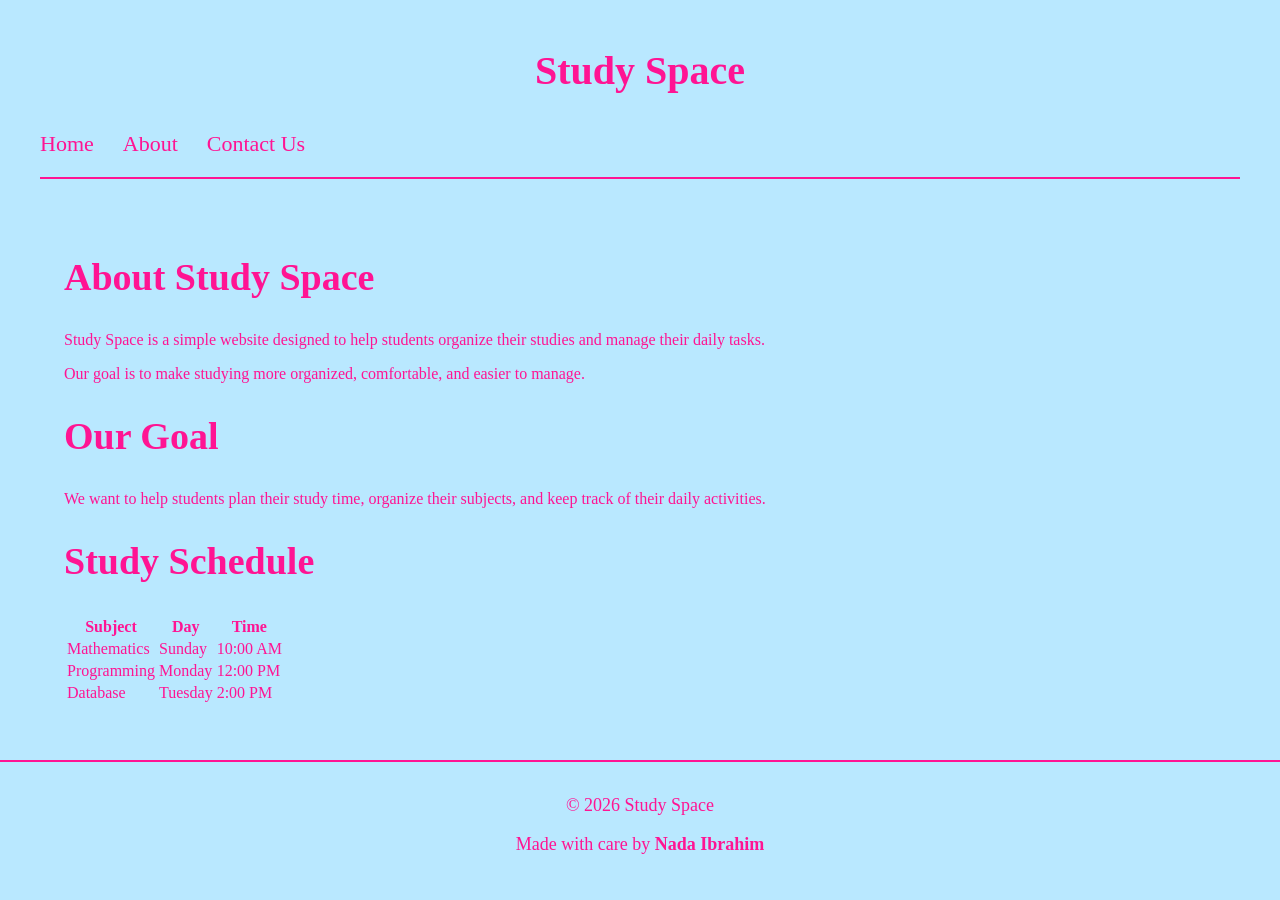
==== about.html @ f01191ea "Add files via upload" ====
<!DOCTYPE html>
<html lang="en">

<head>
    <meta charset="UTF-8">
    <meta name="viewport" content="width=device-width, initial-scale=1.0">
    <title>Study Space - About</title>
    <link rel="stylesheet" href="stylesheet.css">
</head>

<body>

    <header>
        <h1>Study Space</h1>

        <nav>
            <a href="index.html">Home</a>
            <a href="about.html">About</a>
            <a href="contact.html">Contact Us</a>
        </nav>
    </header>

    <main>

        <section>
            <h2>About Study Space</h2>

            <p>
                Study Space is a simple website designed to help
                students organize their studies and manage their
                daily tasks.
            </p>

            <p>
                Our goal is to make studying more organized,
                comfortable, and easier to manage.
            </p>
        </section>

        <section>
            <h2>Our Goal</h2>

            <p>
                We want to help students plan their study time,
                organize their subjects, and keep track of their
                daily activities.
            </p>
        </section>

        <section>
            <h2>Study Schedule</h2>

            <table>
                <thead>
                    <tr>
                        <th>Subject</th>
                        <th>Day</th>
                        <th>Time</th>
                    </tr>
                </thead>

                <tbody>
                    <tr>
                        <td>Mathematics</td>
                        <td>Sunday</td>
                        <td>10:00 AM</td>
                    </tr>

                    <tr>
                        <td>Programming</td>
                        <td>Monday</td>
                        <td>12:00 PM</td>
                    </tr>

                    <tr>
                        <td>Database</td>
                        <td>Tuesday</td>
                        <td>2:00 PM</td>
                    </tr>
                </tbody>
            </table>

        </section>

    </main>

    <footer>
    <p>&copy; 2026 Study Space</p>
    <p>Made with care by <strong>Nada Ibrahim</strong></p>
</footer>

</body>

</html>
---- stylesheet.css ----
/* Main Title */
h1 {
    color: #ff1493;
    width: 100%;
    text-align: center;
    font-size: 40px;
}

/* Page */
body {
    background-color: #b9e8ff;
    color: #ff1493;
    font-family: Georgia, "Times New Roman", serif;
    margin: 0;
}

/* Header */
header {
    padding: 20px 40px;
}

/* Navigation */
nav {
    padding: 10px 0 20px;
    border-bottom: 2px solid #ff1493;
}

nav a {
    color: #ff1493;
    font-size: 22px;
    margin-right: 25px;
    text-decoration: none;
}

nav a:hover {
    text-decoration: underline;
}

/* Main Content */
main {
    padding: 25px 5%;
}

h2 {
    color: #ff1493;
    font-size: 38px;
}

h3 {
    color: #ff1493;
}

/* Form */
form {
    font-size: 20px;
}

label {
    color: #ff1493;
}

input[type="text"],
input[type="email"],
input[type="number"],
input[type="date"],
select,
textarea {
    background-color: white;
    border: 2px solid #ff1493;
    border-radius: 5px;
    padding: 8px;
    font-size: 18px;
}

input[type="text"],
input[type="email"] {
    width: 400px;
}

input[type="number"] {
    width: 300px;
}

textarea {
    width: 700px;
    height: 120px;
}

/* Radio Buttons and Checkboxes */
input[type="radio"],
input[type="checkbox"] {
    accent-color: #ff1493;
}

/* Submit Button */
button {
    background-color: #ff1493;
    color: white;
    border: none;
    border-radius: 7px;
    padding: 10px 30px;
    font-size: 18px;
    cursor: pointer;
}

button:hover {
    background-color: #e60073;
}

/* Footer */
footer {
    border-top: 2px solid #ff1493;
    text-align: center;
    padding: 15px;
    margin-top: 30px;
    font-size: 18px;
}
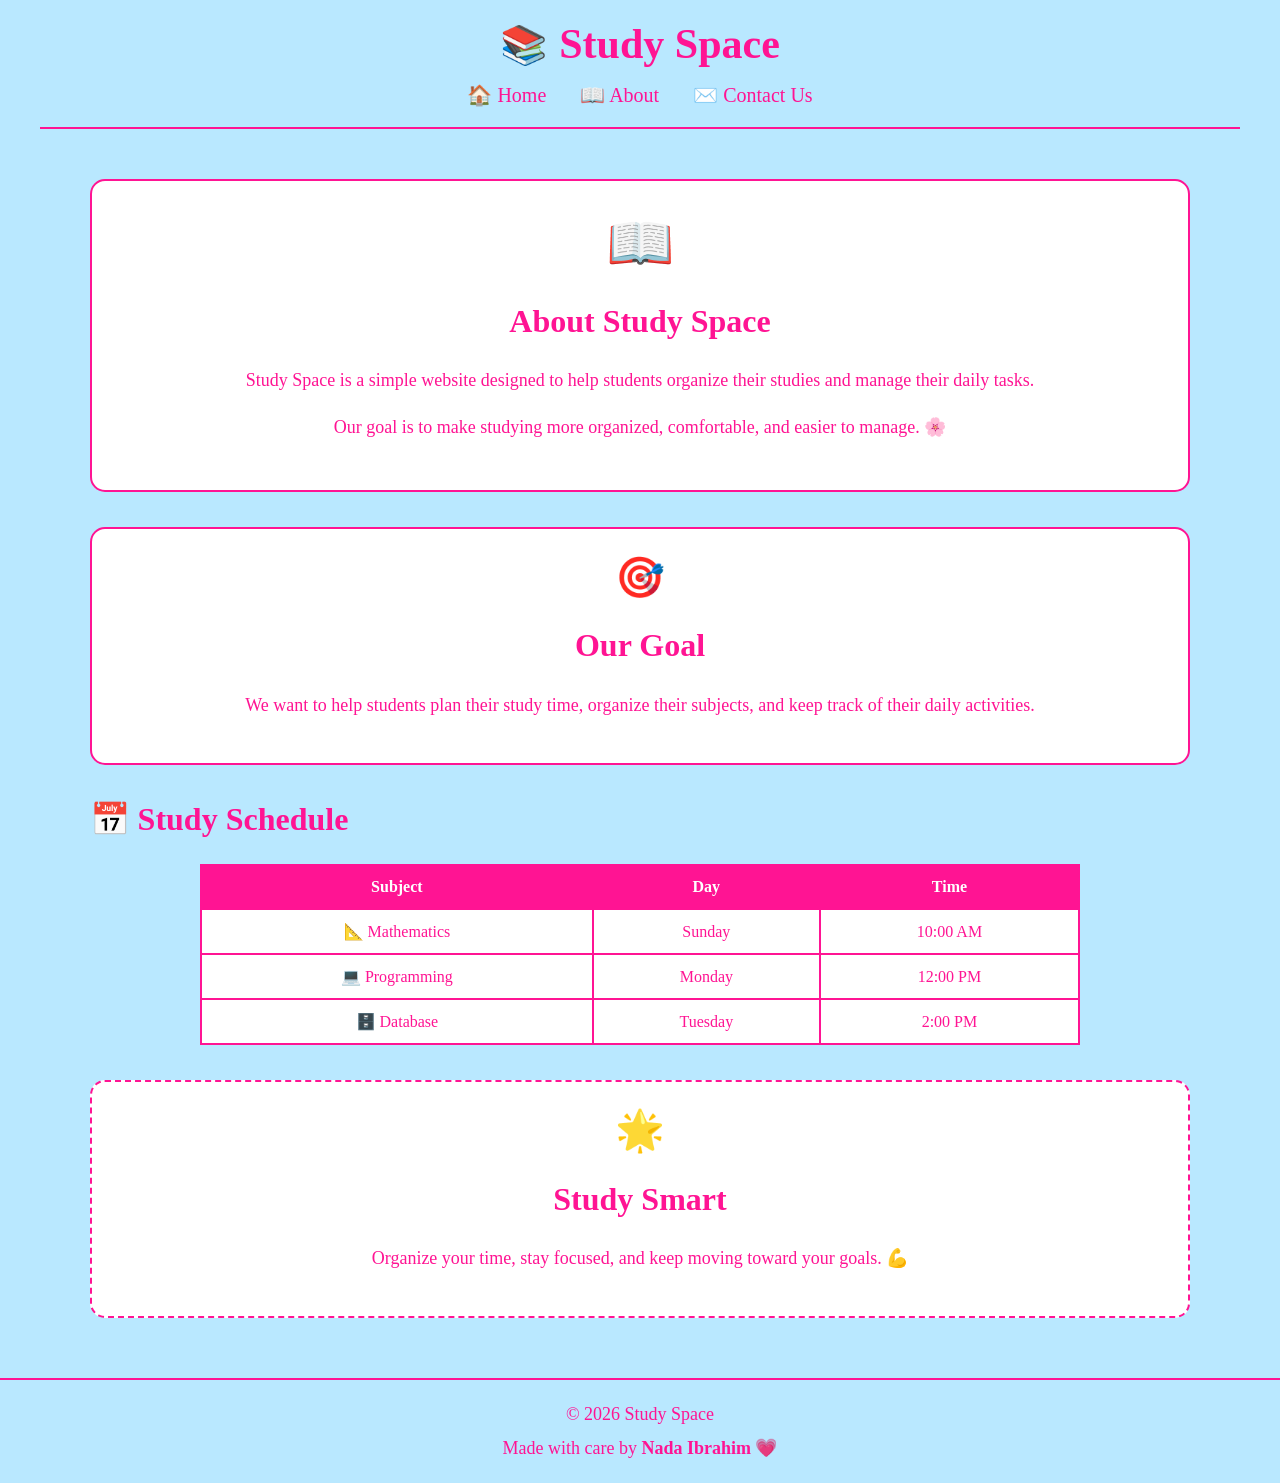
==== commit b9662412: "Add files via upload" ====
--- a/about.html
+++ b/about.html
@@ -1,5 +1,4 @@
-
-       <!DOCTYPE html>
+<!DOCTYPE html>
 <html lang="en">
 
 <head>
@@ -12,18 +11,25 @@
 <body>
 
     <header>
-        <h1>Study Space</h1>
+        <div class="logo">
+            <span class="logo-icon">📚</span>
+            <h1>Study Space</h1>
+        </div>
 
         <nav>
-            <a href="index.html">Home</a>
-            <a href="about.html">About</a>
-            <a href="contact.html">Contact Us</a>
+            <a href="index.html">🏠 Home</a>
+            <a href="about.html">📖 About</a>
+            <a href="contact.html">✉️ Contact Us</a>
         </nav>
     </header>
 
+
     <main>
 
-        <section>
+        <section class="hero">
+
+            <div class="hero-icon">📖</div>
+
             <h2>About Study Space</h2>
 
             <p>
@@ -34,11 +40,16 @@
 
             <p>
                 Our goal is to make studying more organized,
-                comfortable, and easier to manage.
+                comfortable, and easier to manage. 🌸
             </p>
+
         </section>
 
-        <section>
+
+        <section class="info-box">
+
+            <div class="small-icon">🎯</div>
+
             <h2>Our Goal</h2>
 
             <p>
@@ -46,12 +57,16 @@
                 organize their subjects, and keep track of their
                 daily activities.
             </p>
+
         </section>
 
+
         <section>
-            <h2>Study Schedule</h2>
+
+            <h2>📅 Study Schedule</h2>
 
             <table>
+
                 <thead>
                     <tr>
                         <th>Subject</th>
@@ -61,34 +76,52 @@
                 </thead>
 
                 <tbody>
+
                     <tr>
-                        <td>Mathematics</td>
+                        <td>📐 Mathematics</td>
                         <td>Sunday</td>
                         <td>10:00 AM</td>
                     </tr>
 
                     <tr>
-                        <td>Programming</td>
+                        <td>💻 Programming</td>
                         <td>Monday</td>
                         <td>12:00 PM</td>
                     </tr>
 
                     <tr>
-                        <td>Database</td>
+                        <td>🗄️ Database</td>
                         <td>Tuesday</td>
                         <td>2:00 PM</td>
                     </tr>
+
                 </tbody>
+
             </table>
+
+        </section>
+
+
+        <section class="motivation">
+
+            <div class="small-icon">🌟</div>
+
+            <h2>Study Smart</h2>
+
+            <p>
+                Organize your time, stay focused, and keep moving
+                toward your goals. 💪
+            </p>
 
         </section>
 
     </main>
 
+
     <footer>
-    <p>&copy; 2026 Study Space</p>
-    <p>Made with care by <strong>Nada Ibrahim</strong></p>
-</footer>
+        <p>&copy; 2026 Study Space</p>
+        <p>Made with care by <strong>Nada Ibrahim</strong> 💗</p>
+    </footer>
 
 </body>
 
--- a/stylesheet.css
+++ b/stylesheet.css
@@ -1,12 +1,5 @@
-/* Main Title */
-h1 {
-    color: #ff1493;
-    width: 100%;
-    text-align: center;
-    font-size: 40px;
-}
-
-/* Page */
+/* General Page */
+
 body {
     background-color: #b9e8ff;
     color: #ff1493;
@@ -14,21 +7,45 @@
     margin: 0;
 }
 
+
 /* Header */
+
 header {
     padding: 20px 40px;
 }
 
+
+/* Logo */
+
+.logo {
+    text-align: center;
+}
+
+.logo h1 {
+    display: inline-block;
+    margin: 0;
+    color: #ff1493;
+    font-size: 42px;
+}
+
+.logo-icon {
+    font-size: 38px;
+    margin-right: 8px;
+}
+
+
 /* Navigation */
+
 nav {
-    padding: 10px 0 20px;
+    padding: 15px 0 20px;
     border-bottom: 2px solid #ff1493;
+    text-align: center;
 }
 
 nav a {
     color: #ff1493;
-    font-size: 22px;
-    margin-right: 25px;
+    font-size: 20px;
+    margin: 0 15px;
     text-decoration: none;
 }
 
@@ -36,28 +53,166 @@
     text-decoration: underline;
 }
 
+
 /* Main Content */
+
 main {
-    padding: 25px 5%;
+    padding: 30px 7%;
 }
 
 h2 {
     color: #ff1493;
-    font-size: 38px;
+    font-size: 32px;
 }
 
 h3 {
     color: #ff1493;
 }
 
+p {
+    font-size: 18px;
+    line-height: 1.6;
+}
+
+
+/* Hero Section */
+
+.hero {
+    background-color: white;
+    border: 2px solid #ff1493;
+    border-radius: 15px;
+    padding: 30px;
+    margin-bottom: 35px;
+    text-align: center;
+}
+
+.hero-icon {
+    font-size: 55px;
+    margin-bottom: 10px;
+}
+
+
+/* Cards */
+
+.cards {
+    display: flex;
+    gap: 20px;
+    justify-content: center;
+    flex-wrap: wrap;
+}
+
+.card {
+    background-color: white;
+    border: 2px solid #ff1493;
+    border-radius: 15px;
+    padding: 20px;
+    width: 250px;
+    text-align: center;
+}
+
+.card:hover {
+    transform: translateY(-5px);
+}
+
+.card-icon {
+    font-size: 45px;
+}
+
+.card h3 {
+    font-size: 23px;
+}
+
+
+/* Information Box */
+
+.info-box {
+    background-color: white;
+    border: 2px solid #ff1493;
+    border-radius: 15px;
+    padding: 25px;
+    margin-bottom: 35px;
+    text-align: center;
+}
+
+.small-icon {
+    font-size: 40px;
+}
+
+
+/* Motivation Section */
+
+.motivation {
+    background-color: white;
+    border: 2px dashed #ff1493;
+    border-radius: 15px;
+    padding: 25px;
+    margin-top: 35px;
+    text-align: center;
+}
+
+
+/* Table */
+
+table {
+    border-collapse: collapse;
+    background-color: white;
+    width: 80%;
+    margin: 20px auto;
+}
+
+th,
+td {
+    border: 2px solid #ff1493;
+    padding: 12px;
+    text-align: center;
+}
+
+th {
+    background-color: #ff1493;
+    color: white;
+}
+
+
 /* Form */
+
 form {
-    font-size: 20px;
-}
-
-label {
-    color: #ff1493;
-}
+    background-color: white;
+    border: 2px solid #ff1493;
+    border-radius: 15px;
+    padding: 25px;
+    font-size: 18px;
+}
+
+fieldset {
+    border: 2px solid #ff1493;
+    border-radius: 10px;
+    margin-bottom: 25px;
+    padding: 20px;
+}
+
+legend {
+    color: #ff1493;
+    font-size: 22px;
+    font-weight: bold;
+    padding: 0 8px;
+}
+
+
+/* Form Groups */
+
+.form-group {
+    margin-bottom: 18px;
+}
+
+.form-group label {
+    display: block;
+    color: #ff1493;
+    margin-bottom: 7px;
+    font-weight: bold;
+}
+
+
+/* Text Inputs */
 
 input[type="text"],
 input[type="email"],
@@ -68,37 +223,67 @@
     background-color: white;
     border: 2px solid #ff1493;
     border-radius: 5px;
-    padding: 8px;
-    font-size: 18px;
-}
+    padding: 9px;
+    font-size: 17px;
+    box-sizing: border-box;
+}
+
+
+/* Input Sizes */
 
 input[type="text"],
 input[type="email"] {
     width: 400px;
-}
-
-input[type="number"] {
+    max-width: 100%;
+}
+
+input[type="number"],
+input[type="date"] {
     width: 300px;
-}
+    max-width: 100%;
+}
+
+select {
+    width: 300px;
+    max-width: 100%;
+}
+
+
+/* Textarea */
 
 textarea {
-    width: 700px;
-    height: 120px;
-}
-
-/* Radio Buttons and Checkboxes */
+    width: 100%;
+    max-width: 650px;
+    height: 140px;
+    margin-top: 10px;
+}
+
+
+/* Radio Buttons & Checkboxes */
+
+.options {
+    margin-bottom: 20px;
+}
+
+.options label {
+    margin-right: 20px;
+    color: #ff1493;
+}
+
 input[type="radio"],
 input[type="checkbox"] {
     accent-color: #ff1493;
 }
 
+
 /* Submit Button */
+
 button {
     background-color: #ff1493;
     color: white;
     border: none;
-    border-radius: 7px;
-    padding: 10px 30px;
+    border-radius: 8px;
+    padding: 12px 35px;
     font-size: 18px;
     cursor: pointer;
 }
@@ -107,11 +292,56 @@
     background-color: #e60073;
 }
 
+
 /* Footer */
+
 footer {
     border-top: 2px solid #ff1493;
     text-align: center;
     padding: 15px;
     margin-top: 30px;
-    font-size: 18px;
+}
+
+footer p {
+    margin: 5px;
+}
+
+
+/* Responsive Design */
+
+@media (max-width: 600px) {
+
+    header {
+        padding: 20px;
+    }
+
+    .logo h1 {
+        font-size: 32px;
+    }
+
+    nav a {
+        display: block;
+        margin: 10px;
+    }
+
+    main {
+        padding: 20px;
+    }
+
+    table {
+        width: 100%;
+    }
+
+    input[type="text"],
+    input[type="email"],
+    input[type="number"],
+    input[type="date"],
+    select {
+        width: 100%;
+    }
+
+    .options label {
+        display: block;
+        margin: 10px 0;
+    }
 }
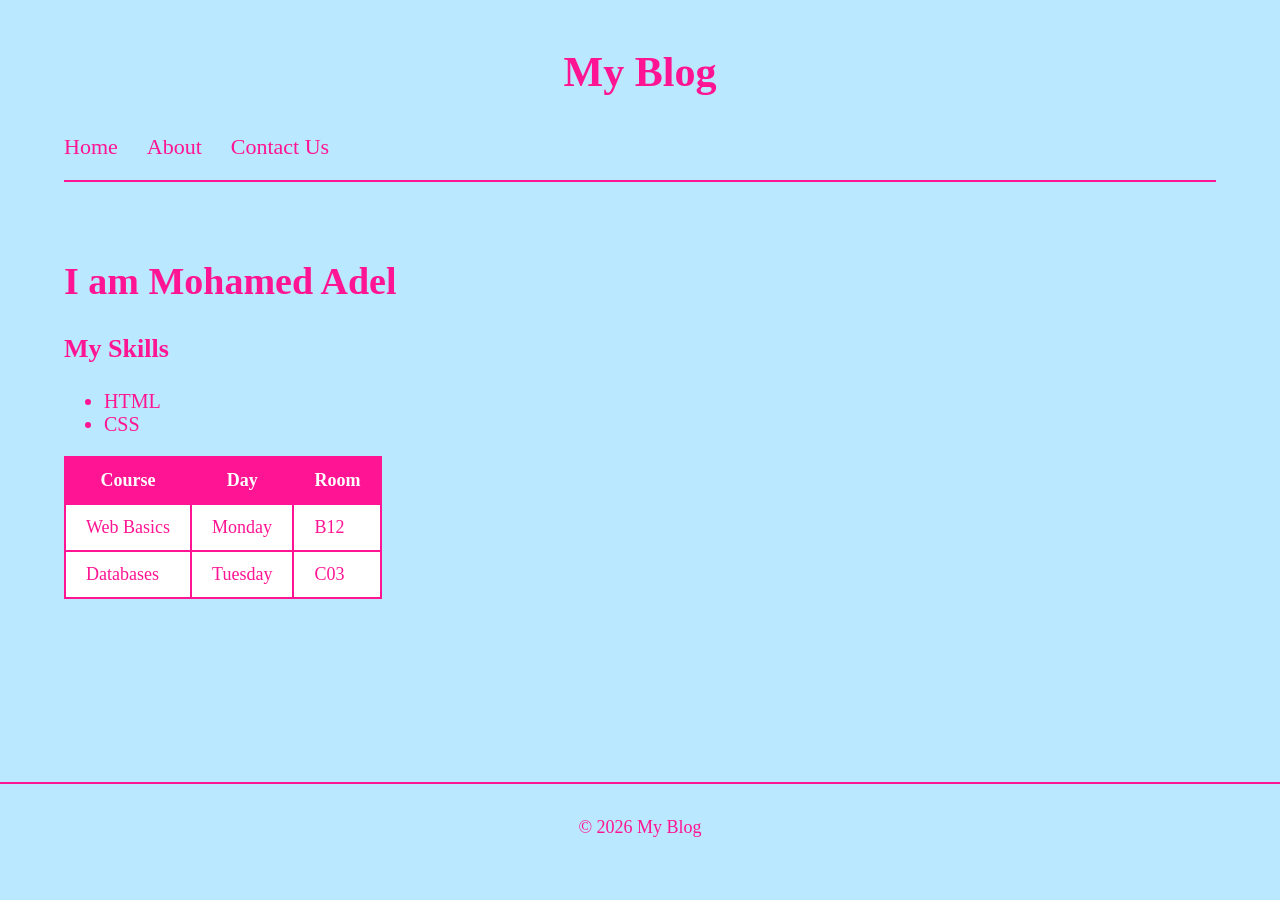
==== commit 5ba66f81: "Add files via upload" ====
--- a/about.html
+++ b/about.html
@@ -4,123 +4,65 @@
 <head>
     <meta charset="UTF-8">
     <meta name="viewport" content="width=device-width, initial-scale=1.0">
-    <title>Study Space - About</title>
+    <title>About - My Blog</title>
     <link rel="stylesheet" href="stylesheet.css">
 </head>
 
 <body>
 
     <header>
-        <div class="logo">
-            <span class="logo-icon">📚</span>
-            <h1>Study Space</h1>
-        </div>
+        <h1>My Blog</h1>
 
         <nav>
-            <a href="index.html">🏠 Home</a>
-            <a href="about.html">📖 About</a>
-            <a href="contact.html">✉️ Contact Us</a>
+            <a href="index.html">Home</a>
+            <a href="about.html">About</a>
+            <a href="contact.html">Contact Us</a>
         </nav>
     </header>
 
-
     <main>
 
-        <section class="hero">
+        <h2>I am Mohamed Adel</h2>
 
-            <div class="hero-icon">📖</div>
+        <h3>My Skills</h3>
 
-            <h2>About Study Space</h2>
+        <ul>
+            <li>HTML</li>
+            <li>CSS</li>
+        </ul>
 
-            <p>
-                Study Space is a simple website designed to help
-                students organize their studies and manage their
-                daily tasks.
-            </p>
+        <table>
 
-            <p>
-                Our goal is to make studying more organized,
-                comfortable, and easier to manage. 🌸
-            </p>
+            <thead>
+                <tr>
+                    <th>Course</th>
+                    <th>Day</th>
+                    <th>Room</th>
+                </tr>
+            </thead>
 
-        </section>
+            <tbody>
 
+                <tr>
+                    <td>Web Basics</td>
+                    <td>Monday</td>
+                    <td>B12</td>
+                </tr>
 
-        <section class="info-box">
+                <tr>
+                    <td>Databases</td>
+                    <td>Tuesday</td>
+                    <td>C03</td>
+                </tr>
 
-            <div class="small-icon">🎯</div>
+            </tbody>
 
-            <h2>Our Goal</h2>
-
-            <p>
-                We want to help students plan their study time,
-                organize their subjects, and keep track of their
-                daily activities.
-            </p>
-
-        </section>
-
-
-        <section>
-
-            <h2>📅 Study Schedule</h2>
-
-            <table>
-
-                <thead>
-                    <tr>
-                        <th>Subject</th>
-                        <th>Day</th>
-                        <th>Time</th>
-                    </tr>
-                </thead>
-
-                <tbody>
-
-                    <tr>
-                        <td>📐 Mathematics</td>
-                        <td>Sunday</td>
-                        <td>10:00 AM</td>
-                    </tr>
-
-                    <tr>
-                        <td>💻 Programming</td>
-                        <td>Monday</td>
-                        <td>12:00 PM</td>
-                    </tr>
-
-                    <tr>
-                        <td>🗄️ Database</td>
-                        <td>Tuesday</td>
-                        <td>2:00 PM</td>
-                    </tr>
-
-                </tbody>
-
-            </table>
-
-        </section>
-
-
-        <section class="motivation">
-
-            <div class="small-icon">🌟</div>
-
-            <h2>Study Smart</h2>
-
-            <p>
-                Organize your time, stay focused, and keep moving
-                toward your goals. 💪
-            </p>
-
-        </section>
+        </table>
 
     </main>
 
-
     <footer>
-        <p>&copy; 2026 Study Space</p>
-        <p>Made with care by <strong>Nada Ibrahim</strong> 💗</p>
+        <p>&copy; 2026 My Blog</p>
     </footer>
 
 </body>
--- a/stylesheet.css
+++ b/stylesheet.css
@@ -1,4 +1,6 @@
-/* General Page */
+/* =========================
+   General Page Style
+   ========================= */
 
 body {
     background-color: #b9e8ff;
@@ -8,44 +10,39 @@
 }
 
 
-/* Header */
+/* =========================
+   Header
+   ========================= */
 
 header {
-    padding: 20px 40px;
+    padding: 20px 5%;
 }
 
 
-/* Logo */
+/* =========================
+   Main Title
+   ========================= */
 
-.logo {
+h1 {
+    color: #ff1493;
     text-align: center;
-}
-
-.logo h1 {
-    display: inline-block;
-    margin: 0;
-    color: #ff1493;
     font-size: 42px;
 }
 
-.logo-icon {
-    font-size: 38px;
-    margin-right: 8px;
-}
 
-
-/* Navigation */
+/* =========================
+   Navigation
+   ========================= */
 
 nav {
-    padding: 15px 0 20px;
+    padding: 10px 0 20px;
     border-bottom: 2px solid #ff1493;
-    text-align: center;
 }
 
 nav a {
     color: #ff1493;
-    font-size: 20px;
-    margin: 0 15px;
+    font-size: 22px;
+    margin-right: 25px;
     text-decoration: none;
 }
 
@@ -54,117 +51,46 @@
 }
 
 
-/* Main Content */
+/* =========================
+   Main Content
+   ========================= */
 
 main {
-    padding: 30px 7%;
+    padding: 25px 5%;
+    min-height: 500px;
 }
 
 h2 {
     color: #ff1493;
-    font-size: 32px;
+    font-size: 38px;
 }
 
 h3 {
     color: #ff1493;
+    font-size: 26px;
 }
 
-p {
-    font-size: 18px;
-    line-height: 1.6;
+p,
+li {
+    font-size: 20px;
 }
 
 
-/* Hero Section */
-
-.hero {
-    background-color: white;
-    border: 2px solid #ff1493;
-    border-radius: 15px;
-    padding: 30px;
-    margin-bottom: 35px;
-    text-align: center;
-}
-
-.hero-icon {
-    font-size: 55px;
-    margin-bottom: 10px;
-}
-
-
-/* Cards */
-
-.cards {
-    display: flex;
-    gap: 20px;
-    justify-content: center;
-    flex-wrap: wrap;
-}
-
-.card {
-    background-color: white;
-    border: 2px solid #ff1493;
-    border-radius: 15px;
-    padding: 20px;
-    width: 250px;
-    text-align: center;
-}
-
-.card:hover {
-    transform: translateY(-5px);
-}
-
-.card-icon {
-    font-size: 45px;
-}
-
-.card h3 {
-    font-size: 23px;
-}
-
-
-/* Information Box */
-
-.info-box {
-    background-color: white;
-    border: 2px solid #ff1493;
-    border-radius: 15px;
-    padding: 25px;
-    margin-bottom: 35px;
-    text-align: center;
-}
-
-.small-icon {
-    font-size: 40px;
-}
-
-
-/* Motivation Section */
-
-.motivation {
-    background-color: white;
-    border: 2px dashed #ff1493;
-    border-radius: 15px;
-    padding: 25px;
-    margin-top: 35px;
-    text-align: center;
-}
-
-
-/* Table */
+/* =========================
+   Table
+   ========================= */
 
 table {
     border-collapse: collapse;
+    margin-top: 20px;
     background-color: white;
-    width: 80%;
-    margin: 20px auto;
 }
 
 th,
 td {
     border: 2px solid #ff1493;
-    padding: 12px;
-    text-align: center;
+    padding: 12px 20px;
+    font-size: 18px;
 }
 
 th {
@@ -173,46 +99,18 @@
 }
 
 
-/* Form */
+/* =========================
+   Contact Form
+   ========================= */
 
 form {
-    background-color: white;
-    border: 2px solid #ff1493;
-    border-radius: 15px;
-    padding: 25px;
-    font-size: 18px;
+    font-size: 20px;
 }
 
-fieldset {
-    border: 2px solid #ff1493;
-    border-radius: 10px;
-    margin-bottom: 25px;
-    padding: 20px;
-}
-
-legend {
+label {
     color: #ff1493;
-    font-size: 22px;
-    font-weight: bold;
-    padding: 0 8px;
-}
-
-
-/* Form Groups */
-
-.form-group {
-    margin-bottom: 18px;
-}
-
-.form-group label {
-    display: block;
-    color: #ff1493;
-    margin-bottom: 7px;
     font-weight: bold;
 }
-
-
-/* Text Inputs */
 
 input[type="text"],
 input[type="email"],
@@ -223,52 +121,35 @@
     background-color: white;
     border: 2px solid #ff1493;
     border-radius: 5px;
-    padding: 9px;
-    font-size: 17px;
-    box-sizing: border-box;
+    padding: 8px;
+    font-size: 18px;
 }
 
 
-/* Input Sizes */
+/* Text and Email */
 
 input[type="text"],
 input[type="email"] {
     width: 400px;
-    max-width: 100%;
 }
 
-input[type="number"],
-input[type="date"] {
+
+/* Number */
+
+input[type="number"] {
     width: 300px;
-    max-width: 100%;
-}
-
-select {
-    width: 300px;
-    max-width: 100%;
 }
 
 
 /* Textarea */
 
 textarea {
-    width: 100%;
-    max-width: 650px;
-    height: 140px;
-    margin-top: 10px;
+    width: 700px;
+    height: 120px;
 }
 
 
-/* Radio Buttons & Checkboxes */
-
-.options {
-    margin-bottom: 20px;
-}
-
-.options label {
-    margin-right: 20px;
-    color: #ff1493;
-}
+/* Radio Buttons and Checkboxes */
 
 input[type="radio"],
 input[type="checkbox"] {
@@ -276,14 +157,23 @@
 }
 
 
-/* Submit Button */
+/* Dropdown */
+
+select {
+    width: 270px;
+}
+
+
+/* =========================
+   Submit Button
+   ========================= */
 
 button {
     background-color: #ff1493;
     color: white;
     border: none;
-    border-radius: 8px;
-    padding: 12px 35px;
+    border-radius: 7px;
+    padding: 10px 30px;
     font-size: 18px;
     cursor: pointer;
 }
@@ -293,7 +183,9 @@
 }
 
 
-/* Footer */
+/* =========================
+   Footer
+   ========================= */
 
 footer {
     border-top: 2px solid #ff1493;
@@ -303,45 +195,5 @@
 }
 
 footer p {
-    margin: 5px;
-}
-
-
-/* Responsive Design */
-
-@media (max-width: 600px) {
-
-    header {
-        padding: 20px;
-    }
-
-    .logo h1 {
-        font-size: 32px;
-    }
-
-    nav a {
-        display: block;
-        margin: 10px;
-    }
-
-    main {
-        padding: 20px;
-    }
-
-    table {
-        width: 100%;
-    }
-
-    input[type="text"],
-    input[type="email"],
-    input[type="number"],
-    input[type="date"],
-    select {
-        width: 100%;
-    }
-
-    .options label {
-        display: block;
-        margin: 10px 0;
-    }
+    font-size: 18px;
 }
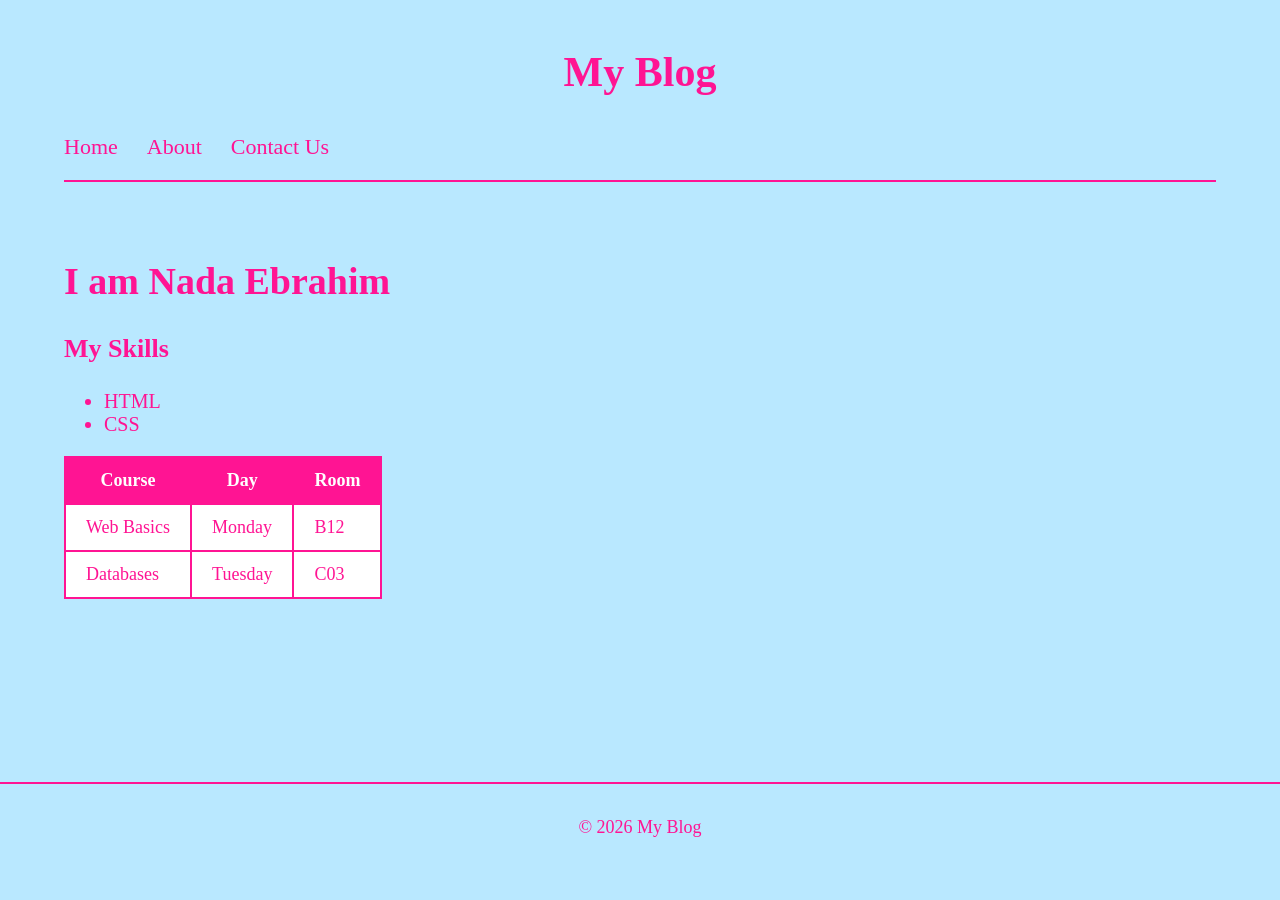
==== commit 76415745: "Change author name in about.html Updated author name from 'Mohamed Adel' to 'Nada Ebrahim'." ====
--- a/about.html
+++ b/about.html
@@ -22,7 +22,7 @@
 
     <main>
 
-        <h2>I am Mohamed Adel</h2>
+        <h2>I am Nada Ebrahim</h2>
 
         <h3>My Skills</h3>
 
@@ -67,4 +67,4 @@
 
 </body>
 
-</html>+</html>
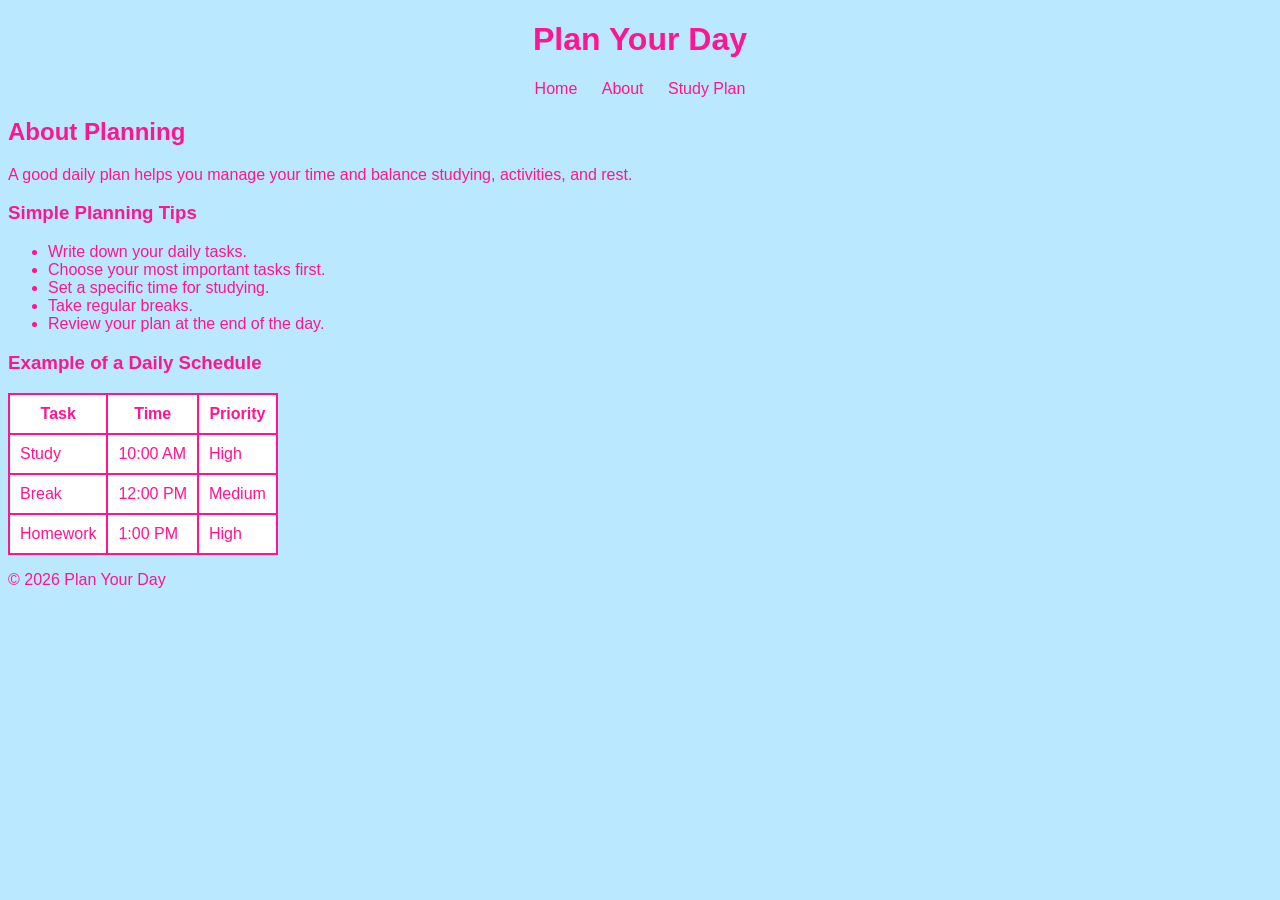
==== commit 02c04152: "Add files via upload" ====
--- a/about.html
+++ b/about.html
@@ -1,70 +1,80 @@
 <!DOCTYPE html>
 <html lang="en">
-
 <head>
     <meta charset="UTF-8">
     <meta name="viewport" content="width=device-width, initial-scale=1.0">
-    <title>About - My Blog</title>
+    <title>Plan Your Day - About</title>
     <link rel="stylesheet" href="stylesheet.css">
 </head>
 
 <body>
 
     <header>
-        <h1>My Blog</h1>
+        <h1>Plan Your Day</h1>
 
         <nav>
             <a href="index.html">Home</a>
             <a href="about.html">About</a>
-            <a href="contact.html">Contact Us</a>
+            <a href="contact.html">Study Plan</a>
         </nav>
     </header>
 
     <main>
 
-        <h2>I am Nada Ebrahim</h2>
+        <h2>About Planning</h2>
 
-        <h3>My Skills</h3>
+        <p>
+            A good daily plan helps you manage your time
+            and balance studying, activities, and rest.
+        </p>
+
+        <h3>Simple Planning Tips</h3>
 
         <ul>
-            <li>HTML</li>
-            <li>CSS</li>
+            <li>Write down your daily tasks.</li>
+            <li>Choose your most important tasks first.</li>
+            <li>Set a specific time for studying.</li>
+            <li>Take regular breaks.</li>
+            <li>Review your plan at the end of the day.</li>
         </ul>
 
+        <h3>Example of a Daily Schedule</h3>
+
         <table>
-
             <thead>
                 <tr>
-                    <th>Course</th>
-                    <th>Day</th>
-                    <th>Room</th>
+                    <th>Task</th>
+                    <th>Time</th>
+                    <th>Priority</th>
                 </tr>
             </thead>
 
             <tbody>
-
                 <tr>
-                    <td>Web Basics</td>
-                    <td>Monday</td>
-                    <td>B12</td>
+                    <td>Study</td>
+                    <td>10:00 AM</td>
+                    <td>High</td>
                 </tr>
 
                 <tr>
-                    <td>Databases</td>
-                    <td>Tuesday</td>
-                    <td>C03</td>
+                    <td>Break</td>
+                    <td>12:00 PM</td>
+                    <td>Medium</td>
                 </tr>
 
+                <tr>
+                    <td>Homework</td>
+                    <td>1:00 PM</td>
+                    <td>High</td>
+                </tr>
             </tbody>
-
         </table>
 
     </main>
 
     <footer>
-        <p>&copy; 2026 My Blog</p>
+        <p>&copy; 2026 Plan Your Day</p>
     </footer>
 
 </body>
-
-</html>
+</html>
--- a/stylesheet.css
+++ b/stylesheet.css
@@ -1,199 +1,46 @@
-/* =========================
-   General Page Style
-   ========================= */
-
 body {
     background-color: #b9e8ff;
     color: #ff1493;
-    font-family: Georgia, "Times New Roman", serif;
-    margin: 0;
+    font-family: Arial, sans-serif;
 }
 
-
-/* =========================
-   Header
-   ========================= */
-
-header {
-    padding: 20px 5%;
+h1 {
+    text-align: center;
+    color: #ff1493;
 }
 
-
-/* =========================
-   Main Title
-   ========================= */
-
-h1 {
-    color: #ff1493;
+nav {
     text-align: center;
-    font-size: 42px;
-}
-
-
-/* =========================
-   Navigation
-   ========================= */
-
-nav {
-    padding: 10px 0 20px;
-    border-bottom: 2px solid #ff1493;
 }
 
 nav a {
     color: #ff1493;
-    font-size: 22px;
-    margin-right: 25px;
     text-decoration: none;
-}
-
-nav a:hover {
-    text-decoration: underline;
-}
-
-
-/* =========================
-   Main Content
-   ========================= */
-
-main {
-    padding: 25px 5%;
-    min-height: 500px;
+    margin: 10px;
 }
 
 h2 {
     color: #ff1493;
-    font-size: 38px;
 }
 
-h3 {
-    color: #ff1493;
-    font-size: 26px;
+table {
+    background-color: white;
+    border-collapse: collapse;
 }
 
-p,
-li {
-    font-size: 20px;
+th, td {
+    border: 2px solid #ff1493;
+    padding: 10px;
 }
 
-
-/* =========================
-   Table
-   ========================= */
-
-table {
-    border-collapse: collapse;
-    margin-top: 20px;
-    background-color: white;
+input, select, textarea {
+    border: 2px solid #ff1493;
+    padding: 5px;
 }
-
-th,
-td {
-    border: 2px solid #ff1493;
-    padding: 12px 20px;
-    font-size: 18px;
-}
-
-th {
-    background-color: #ff1493;
-    color: white;
-}
-
-
-/* =========================
-   Contact Form
-   ========================= */
-
-form {
-    font-size: 20px;
-}
-
-label {
-    color: #ff1493;
-    font-weight: bold;
-}
-
-input[type="text"],
-input[type="email"],
-input[type="number"],
-input[type="date"],
-select,
-textarea {
-    background-color: white;
-    border: 2px solid #ff1493;
-    border-radius: 5px;
-    padding: 8px;
-    font-size: 18px;
-}
-
-
-/* Text and Email */
-
-input[type="text"],
-input[type="email"] {
-    width: 400px;
-}
-
-
-/* Number */
-
-input[type="number"] {
-    width: 300px;
-}
-
-
-/* Textarea */
-
-textarea {
-    width: 700px;
-    height: 120px;
-}
-
-
-/* Radio Buttons and Checkboxes */
-
-input[type="radio"],
-input[type="checkbox"] {
-    accent-color: #ff1493;
-}
-
-
-/* Dropdown */
-
-select {
-    width: 270px;
-}
-
-
-/* =========================
-   Submit Button
-   ========================= */
 
 button {
     background-color: #ff1493;
     color: white;
+    padding: 8px 20px;
     border: none;
-    border-radius: 7px;
-    padding: 10px 30px;
-    font-size: 18px;
-    cursor: pointer;
-}
-
-button:hover {
-    background-color: #e60073;
-}
-
-
-/* =========================
-   Footer
-   ========================= */
-
-footer {
-    border-top: 2px solid #ff1493;
-    text-align: center;
-    padding: 15px;
-    margin-top: 30px;
-}
-
-footer p {
-    font-size: 18px;
 }
